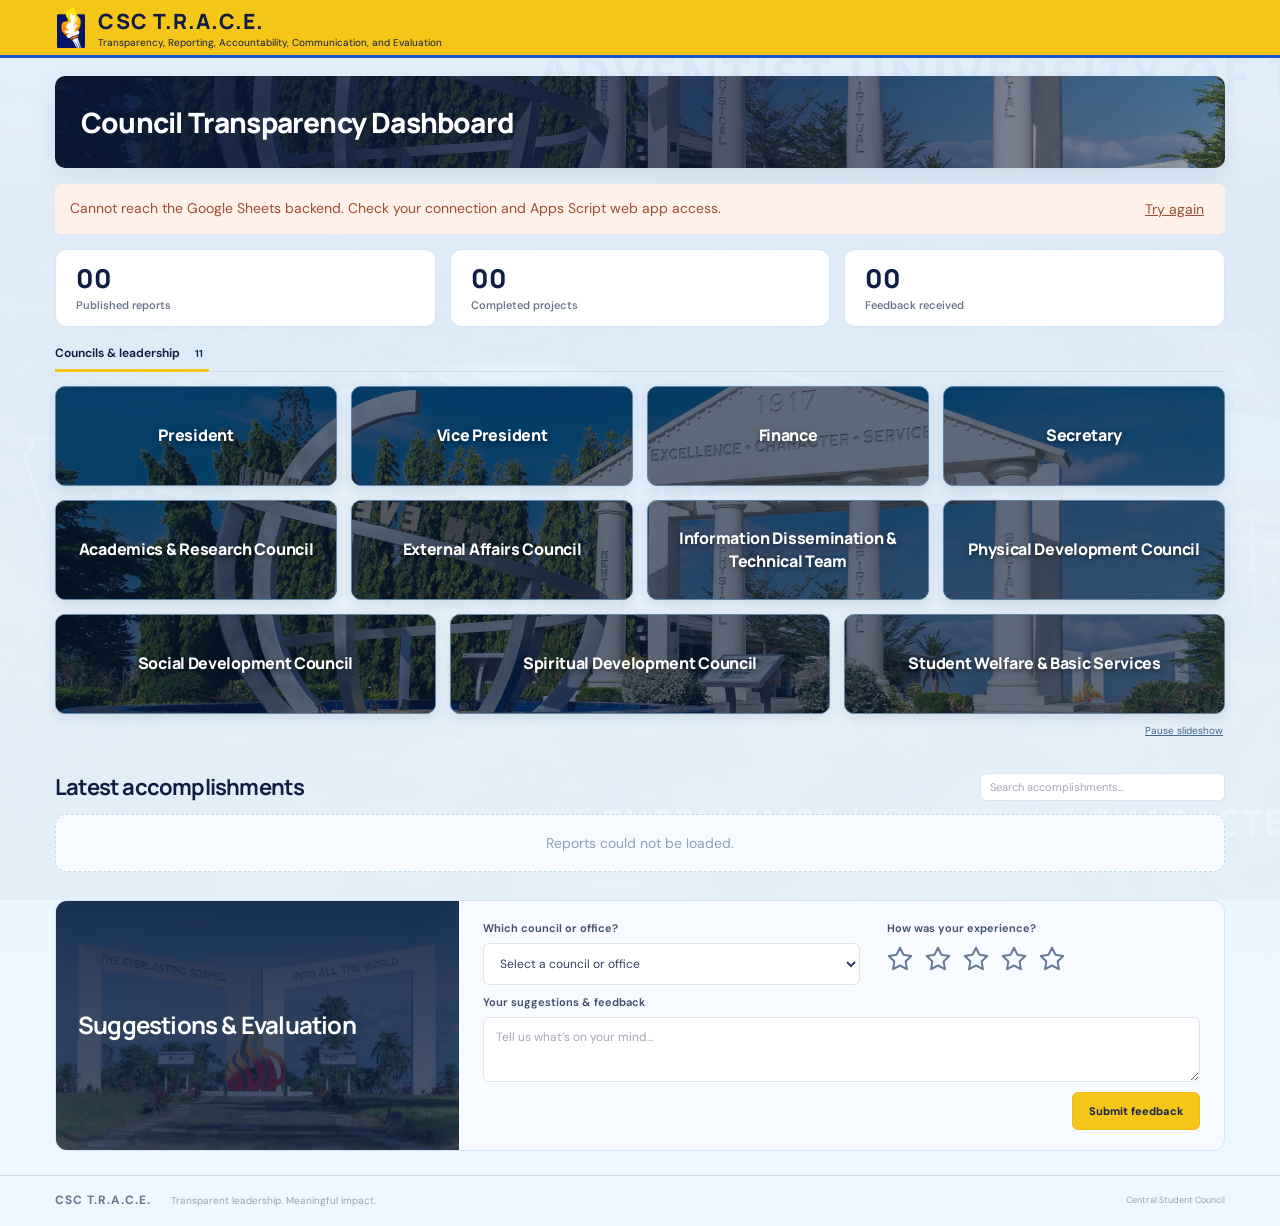
==== index.html @ 97b7cc5c "Upload standalone CSC TRACE dashboard and shared assets" ====
<!doctype html>
<html lang="en"><head><meta charset="utf-8"><meta name="viewport" content="width=device-width, initial-scale=1"><title>CSC T.R.A.C.E. | Student Dashboard</title><link rel="icon" type="image/png" href="assets/csc-logo.png"><link rel="stylesheet" href="styles.css"><script defer src="backend.js"></script><script defer src="app.js"></script></head><body data-view="student"><div id="app"></div><noscript>Please enable JavaScript to use the council dashboard.</noscript></body></html>
---- styles.css ----
@import url('https://fonts.googleapis.com/css2?family=DM+Sans:wght@400;450;500;550;600;650;700&family=Manrope:wght@400;500;600;650;700;750;800&display=swap');
:root{--navy:#101e46;--yellow:#f5c518;--muted:#798094;--line:#e5e8ef;--bg:#f6f7fb}*{box-sizing:border-box}body{margin:0;color:var(--navy);background:var(--bg);font-family:'DM Sans',Arial,sans-serif;font-size:14px}button,input,textarea,select{font:inherit}button,a,input,textarea,select{-webkit-tap-highlight-color:transparent}button,a{transition:background .18s,transform .18s}button{cursor:pointer;color:inherit}button:disabled{opacity:.6;cursor:wait}a{color:inherit;text-decoration:none}button{background:none;border:none}button:focus-visible,a:focus-visible{outline:3px solid #2668e4;outline-offset:4px}input:focus,select:focus,textarea:focus{outline:2px solid #597acb;outline-offset:1px}header{height:107px;padding:0 4.3%;display:flex;align-items:center;justify-content:space-between;background:var(--yellow);border-bottom:4px solid var(--navy)}.brand{display:flex;align-items:center;gap:18px}.menu-button{border-radius:50%;background:#fff8d9;width:38px;height:38px;display:grid;place-items:center}.seal{width:57px;height:65px;background:white;border-radius:50%;display:flex;align-items:center;justify-content:center;flex-direction:column;box-shadow:0 3px 9px #b68e1b2a;color:#d29d00}.seal span{font-size:9px;letter-spacing:2px;font-weight:800;color:var(--navy)}.wordmark strong{font-family:'Manrope',sans-serif;letter-spacing:1px;font-size:27px;font-weight:800;display:block}.brand-dot{font-size:10px;vertical-align:top;margin-left:4px}.wordmark small{font-size:11px;display:block;margin-top:4px}nav{display:flex;align-items:center;gap:8px;font-size:12px;font-weight:650}nav a{padding:11px 15px;display:flex;gap:7px;align-items:center;border-radius:6px}.nav-active{background:#11204a;color:white}main{max-width:1450px;padding:37px 4.3% 45px;margin:auto}.page-top{display:flex;justify-content:space-between;align-items:center}.eyebrow{font-size:10px;letter-spacing:1.6px;font-weight:750;display:flex;align-items:center;gap:7px}.tiny-dot{height:6px;width:6px;background:#d5a900;border-radius:50%}.view-pill{display:flex;align-items:center;gap:7px;border:1px solid #dce1ed;padding:7px 10px;border-radius:20px;font-size:10px;color:#606b84;background:#fff}.intro{display:flex;align-items:center;justify-content:space-between;margin:22px 0 27px;gap:20px}h1,h2,h3{font-family:'Manrope',Arial,sans-serif;margin:0;letter-spacing:-.8px}h1{font-size:32px;line-height:1.25;font-weight:800}.intro p{margin:10px 0 0;font-size:13px;color:#748098}.academic{text-align:right;font-size:11px;line-height:1.8;color:#7b8398}.academic strong{color:#263650;font-weight:550}.stats{display:grid;grid-template-columns:repeat(3,1fr);gap:18px;margin-bottom:31px}.stat{position:relative;background:white;border:1px solid var(--line);border-radius:11px;padding:20px 22px;display:flex;align-items:center;gap:15px;flex-wrap:wrap;box-shadow:0 3px 5px #1b294403}.stat-icon{width:44px;height:44px;display:grid;place-items:center;border-radius:12px}.blue{background:#edf1fc;color:#4264b0}.green{background:#edf6ef;color:#448362}.gold{background:#fdf6de;color:#b38a09}.stat strong{font-size:28px;line-height:1.1;font-family:Manrope;font-weight:800;display:inline-block;margin-right:10px}.stat div span{font-size:11px;font-weight:550;color:#66718a;display:block;margin-top:4px}.stat small{border-top:1px solid #eff0f5;width:100%;padding-top:12px;display:flex;align-items:center;justify-content:space-between;font-size:10px;color:#969cad}.section-bar{border-bottom:1px solid #dfe4ee;display:flex;justify-content:space-between;align-items:center;margin-bottom:23px}.tabs{display:flex;gap:18px}.tabs button{font-weight:650;font-size:12px;padding:0 0 15px;position:relative;color:#7b8498}.tabs .current{color:var(--navy)}.current:after{content:'';position:absolute;height:3px;background:var(--yellow);bottom:-1px;left:0;right:0}.tabs span{background:#e9ecf4;padding:3px 6px;margin-left:6px;border-radius:4px;font-size:10px}.section-hint{font-size:10px;color:#9a9fb0;margin-bottom:14px}.council-grid{display:grid;grid-template-columns:repeat(12,1fr);gap:16px}.council-card{grid-column:span 3;min-height:203px;padding:21px 23px 0;background:white;text-align:left;border:1px solid #e3e7ee;border-radius:11px;box-shadow:0 3px 7px #0b1e4204;display:flex;flex-direction:column;position:relative;overflow:hidden}.council-card:hover{transform:translateY(-4px);border-color:#c8af51;box-shadow:0 9px 22px #16274d0d}.card-top{display:flex;align-items:center;justify-content:space-between;margin-bottom:18px}.council-icon{color:#566a91;background:#f1f4f9;display:grid;place-items:center;width:43px;height:43px;border-radius:11px}.card-number{font-size:11px;letter-spacing:1px;color:#bbc1cf}.council-card h2{font-size:15px;font-weight:800;letter-spacing:-.3px;max-width:220px;line-height:1.5}.council-card p{font-size:10px;color:#9299ab;margin:6px 0 19px}.card-bottom{border-top:1px solid #eff1f6;padding:12px 0;margin-top:auto;display:flex;align-items:center;justify-content:space-between;font-size:10px;font-weight:550;color:#748099}.card-bottom svg{color:#16264b}.council-4,.council-5,.council-6{grid-column:span 4}.council-7,.council-8{grid-column:span 6;min-height:156px;background:#101f46;color:white;padding:21px 24px 0}.council-7 .card-top,.council-8 .card-top{position:absolute;right:24px;top:24px}.council-7 .card-number,.council-8 .card-number{display:none}.council-7 .council-icon,.council-8 .council-icon{background:#ffffff0f;color:var(--yellow)}.council-7 h2,.council-8 h2{font-size:19px;padding-top:5px}.council-7 p,.council-8 p{color:#b8c1d7;margin-bottom:15px}.council-7 .card-bottom,.council-8 .card-bottom{border-color:#ffffff16;color:#ccd2e1}.council-7 .card-bottom svg,.council-8 .card-bottom svg{color:var(--yellow)}.council-8{background:#172850}.feed{margin-top:35px}.feed-heading{display:flex;justify-content:space-between;align-items:center;gap:20px;margin-bottom:20px}.feed-heading h2{font-size:23px;margin-top:8px}.feed-heading .eyebrow{font-size:9px;color:#929bad}.search{display:flex;align-items:center;gap:9px;background:white;border:1px solid var(--line);border-radius:7px;padding:10px 12px;color:#939bad;width:245px}.search input{border:0;background:none;outline:none;width:100%;font-size:11px;color:var(--navy)}.empty{background:white;border:1px dashed #dce1eb;border-radius:11px;padding:35px 20px;text-align:center;color:#91a0ba}.empty>svg{color:#96a3ba;margin-bottom:12px}.empty h3{font-size:15px;color:#566580;letter-spacing:-.2px}.empty p{font-size:12px;color:#97a0b1;line-height:1.6}.text-button{display:inline-flex;gap:7px;align-items:center;font-weight:650;font-size:11px;color:#203866;padding:5px 0}.empty .text-button{margin-top:10px}.feedback-panel{margin-top:34px;display:grid;grid-template-columns:1fr 1.9fr;border:1px solid #e4e7ec;border-radius:12px;overflow:hidden;background:white}.feedback-copy{padding:30px;background:#f6edce}.feedback-copy .eyebrow{font-size:8px;letter-spacing:1.1px;color:#9c7f2c}.feedback-copy h2{font-size:29px;line-height:1.2;margin-top:14px}.feedback-copy p{font-size:12px;line-height:1.8;color:#857a59;max-width:240px;margin:13px 0 20px}.feedback-copy>svg{color:#9c8238}.feedback-panel form{padding:27px 30px}.feedback-form-top{display:grid;grid-template-columns:1.2fr 1fr;gap:25px;margin-bottom:15px}label{font-size:11px;font-weight:650;display:block;color:#43516e}label input,label select,label textarea{display:block;width:100%;border:1px solid #dfe3ec;border-radius:6px;padding:11px 12px;margin-top:8px;background:#fff;color:#344260;font-size:12px;font-weight:400}textarea{resize:vertical;min-height:90px}textarea::placeholder,input::placeholder{color:#a2a8b6}fieldset{border:0;margin:0;padding:0}legend{font-size:11px;font-weight:650;color:#43516e}.stars{display:flex;gap:8px;margin-top:11px;color:#c4a54b}.stars button{padding:0}.feedback-form-bottom{display:flex;align-items:center;justify-content:space-between;gap:12px;margin-top:16px}.feedback-form-bottom small{font-size:9px;color:#9b9faf}.primary{background:var(--yellow);border:1px solid #edbd15;border-radius:6px;padding:11px 16px;display:inline-flex;align-items:center;justify-content:center;gap:13px;color:#172547;font-size:11px;font-weight:750}.primary:hover{background:#e8b70c}.full{width:100%}footer{max-width:1450px;margin:auto;padding:24px 4.3% 30px;border-top:1px solid #e4e7ef;display:flex;gap:20px;align-items:center;color:#9aa2b2;font-size:10px}footer strong{color:#6a7691;font-size:12px;letter-spacing:1px}footer small{margin-left:auto;font-size:9px}.report-grid{display:grid;grid-template-columns:repeat(3,1fr);gap:18px;margin-top:18px}.report,.feedback-item{background:white;border:1px solid var(--line);border-radius:10px;padding:22px}.report-meta{display:flex;gap:6px;justify-content:space-between;align-items:flex-start;margin-bottom:17px}.tag{font-size:9px;color:#536b9d;background:#eef2f9;padding:5px 7px;border-radius:4px}.status{font-size:9px;white-space:nowrap;color:#668574}.report small{color:#9aa2b4;font-size:10px}.report h3{font-size:17px;margin-top:10px;letter-spacing:-.4px}.report>p{font-size:12px;color:#8690a4;line-height:1.7;display:-webkit-box;-webkit-line-clamp:3;-webkit-box-orient:vertical;overflow:hidden}.report-actions{display:flex;align-items:center;gap:15px;margin-top:15px}.report-actions>button{font-size:10px}.report-actions .text-button{margin-right:auto}.feedback-item{margin-bottom:12px}.feedback-item p{white-space:pre-wrap;line-height:1.7}.feedback-item small{color:#929aac;font-size:10px}.stars-text{float:right;color:#c19a00}.back-link{display:flex;align-items:center;gap:7px;font-size:11px;color:#8793ac;padding:0;margin-bottom:20px}.admin-actions{display:flex;gap:12px;align-items:center}.icon-button{border:1px solid var(--line);padding:10px;border-radius:6px;display:flex;background:white}.login-wrap{min-height:72vh;display:grid;grid-template-columns:1.1fr 1fr;max-width:1100px;gap:70px;align-items:center;padding-top:65px;padding-bottom:65px}.login-story h1{font-size:48px;line-height:1.15;margin-top:20px}.login-story p{line-height:1.9;color:#8590a7;margin:20px 0}.login-story>span:last-child{font-size:9px;letter-spacing:1.8px;color:#949db0}.large-flame{color:#eabb20;margin:25px 0}.login-card{padding:38px;background:white;border:1px solid var(--line);border-radius:16px;box-shadow:0 12px 50px #1a285008}.login-icon{background:#fcf5d9;width:55px;height:55px;display:grid;place-items:center;border-radius:14px;margin-bottom:25px}.login-card h2{font-size:29px;margin:12px 0}.login-card p{color:#8b95a8;line-height:1.9;font-size:12px}.login-info{display:flex;gap:12px;background:#f7f8fb;padding:16px;margin:25px 0;font-size:12px;line-height:1.6}.login-info small{font-size:10px;color:#929aac}.login-card .back-link{justify-content:center;margin:22px 0 0}.toast{position:fixed;bottom:24px;left:50%;transform:translateX(-50%);background:#13244b;color:white;padding:15px 20px;border-radius:8px;box-shadow:0 5px 24px #101e4630;max-width:90vw;z-index:70;display:flex;align-items:center;gap:22px;font-size:12px}.toast button{color:white;padding:0;display:flex}.error{background:#fff1e9;color:#9c4e32;padding:15px;border-radius:6px;margin:15px 0;display:flex;justify-content:space-between}.error button{text-decoration:underline}.loading{color:#8c99b1;padding:30px}aside{position:fixed;left:0;top:107px;bottom:0;width:320px;background:white;box-shadow:8px 0 40px #10224918;z-index:40;padding:23px;overflow-y:auto}.aside-heading{font-size:10px;letter-spacing:1.2px;display:flex;justify-content:space-between;margin-bottom:15px;align-items:center}aside>button{display:flex;width:100%;text-align:left;align-items:center;justify-content:space-between;padding:15px 0;border-bottom:1px solid var(--line);font-size:12px}.modal-backdrop{position:fixed;inset:0;background:#0c183a99;z-index:50;display:flex;align-items:center;justify-content:center;padding:25px;backdrop-filter:blur(4px)}.modal{background:white;border-radius:15px;width:630px;max-width:100%;max-height:92vh;overflow:auto;padding:35px;position:relative}.modal h2{font-size:25px;margin:12px 25px 10px 0}.modal>p{font-size:12px;line-height:1.8;color:#8e99ad}.close{position:absolute;top:20px;right:20px}.modal form>label,.modal .form-row{margin-top:17px}.form-row{display:grid;grid-template-columns:1fr 1fr;gap:18px}.modal form>.primary{margin-top:24px}.checkbox{display:flex;gap:8px;align-items:center;font-size:11px}.checkbox input{width:auto;margin:0}.report-body{white-space:pre-wrap;line-height:1.9;font-size:14px;margin:25px 0;overflow-wrap:anywhere}.small-modal{width:410px}.small-modal .admin-actions{justify-content:flex-end;margin-top:25px}
@media(min-width:1500px){main{padding-left:30px;padding-right:30px}.council-card{min-height:220px}.wordmark small{font-size:12px}}@media(max-width:1000px){header{padding:0 25px}.wordmark small{max-width:300px;line-height:1.5}.wordmark strong{font-size:23px}.brand{gap:12px}.seal{width:49px;height:57px}nav a{padding:10px;font-size:10px}main{padding:30px 25px}h1{font-size:27px}.stat{padding:17px;gap:12px}.stat strong{font-size:25px}.council-card{padding:17px 17px 0}.council-card h2{font-size:13px}.council-card p{font-size:9px}.card-bottom{font-size:9px}.academic{display:none}.section-hint{display:none}.feedback-panel{grid-template-columns:1fr 1.8fr}.feedback-panel form{padding:25px 20px}.feedback-copy{padding:27px 22px}.feedback-form-top{gap:15px}.feedback-form-bottom small{max-width:150px;line-height:1.5}.report-grid{grid-template-columns:repeat(2,1fr)}.login-wrap{gap:35px}.login-story h1{font-size:38px}}@media(max-width:700px){header{height:91px;padding:0 18px}.brand{gap:10px}.menu-button{width:30px;height:30px}.seal{display:none}.wordmark strong{font-size:21px}.wordmark small{font-size:8px;max-width:225px}nav{gap:0}nav a{font-size:9px;padding:8px}nav a svg{display:none}main{padding:25px 18px}.view-pill{font-size:8px;padding:6px}.page-top>.eyebrow{font-size:8px;letter-spacing:.7px}.intro{margin:20px 0}.intro h1{font-size:27px;line-height:1.3}.intro p{font-size:12px;line-height:1.7}.stats{gap:8px;margin-bottom:25px}.stat{padding:12px 10px;gap:9px;border-radius:8px}.stat-icon{width:30px;height:30px;border-radius:8px}.stat-icon svg{width:17px}.stat strong{font-size:24px}.stat div span{font-size:9px;line-height:1.4}.stat small{display:none}.council-grid{gap:10px}.council-card{grid-column:span 6;min-height:200px;padding:17px 15px 0}.council-6{grid-column:span 12;min-height:170px}.council-7,.council-8{min-height:165px}.council-7 .card-top,.council-8 .card-top{top:15px;right:13px}.council-7 .council-icon,.council-8 .council-icon{width:28px;height:28px}.council-7 .council-icon svg,.council-8 .council-icon svg{width:17px}.council-7 h2,.council-8 h2{font-size:16px;max-width:110px;min-height:50px;padding-top:0}.council-card p{line-height:1.6}.card-top{margin-bottom:14px}.card-bottom{font-size:9px}.feedback-panel{grid-template-columns:1fr}.feedback-copy{padding:24px}.feedback-copy h2{font-size:27px}.feedback-copy h2 br{display:none}.feedback-copy p{max-width:none;margin-bottom:0}.feedback-copy>svg{display:none}.feedback-panel form{padding:23px}.feedback-form-top{grid-template-columns:1fr}.feedback-form-bottom{align-items:flex-start}.feed-heading{align-items:flex-start;flex-direction:column;gap:15px}.feed-heading h2{font-size:22px}.search{width:100%}.report-grid{grid-template-columns:1fr}.feedback-form-bottom small{font-size:9px}.feedback-form-bottom .primary{white-space:nowrap;font-size:10px}footer{padding:24px 18px;flex-wrap:wrap;gap:8px 18px}footer small{width:100%;margin-left:0}.admin-actions .primary{font-size:10px;padding:10px;gap:5px}.intro:has(.admin-actions){align-items:flex-start;flex-direction:column}.login-wrap{display:block;min-height:75vh;padding-top:35px}.login-story{display:none}.login-card{max-width:430px;margin:10px auto;padding:30px}.modal{padding:27px 23px}.modal h2{font-size:22px}.modal-backdrop{padding:12px}.form-row{gap:10px}aside{top:91px}.tabs button{font-size:11px}.report-meta{gap:10px}.stars{gap:12px}}
@media(max-width:700px){.stat{flex-direction:column;align-items:flex-start;gap:10px}.stat>div:not(.stat-icon){width:100%}.stat strong{display:block}.stat div span{min-height:25px}}

/* User-supplied council identity and campus backgrounds. */
body {
  background: linear-gradient(rgba(246,247,251,.94), rgba(246,247,251,.97)),
    url('assets/campus-aerial.jpg') center top / cover fixed;
}
.seal {
  width: 58px;
  height: 76px;
  flex: 0 0 58px;
  border-radius: 0;
  background: transparent;
  box-shadow: none;
}
.seal img { display: block; width: 44px; height: 66px; object-fit: contain; }
.intro {
  min-height: 208px;
  padding: 34px;
  border-radius: 14px;
  background: linear-gradient(90deg, rgba(10,25,57,.91), rgba(10,25,57,.70) 60%, rgba(10,25,57,.40)),
    url('assets/campus-monument.jpg') center 58% / cover;
  color: white;
  box-shadow: 0 8px 24px #101e4614;
}
.intro h1 { max-width: 700px; text-wrap: balance; }
.intro p { color: #e1e7f4; max-width: 670px; line-height: 1.7; }
.intro .academic { color: #e1e7f4; min-width: 160px; }
.intro .academic strong { color: #ffe08b; }
.intro .icon-button { color: var(--navy); }
.feedback-copy {
  background: linear-gradient(rgba(12,30,62,.87), rgba(12,30,62,.72)),
    url('assets/campus-gateway.jpg') center / cover;
  color: white;
}
.feedback-copy .eyebrow { color: #ffe08b; line-height: 1.7; }
.feedback-copy p { color: #e1e7f4; }
.login-wrap {
  max-width: 1220px;
  min-height: 620px;
  margin: 36px auto;
  padding: 48px;
  gap: 55px;
  border-radius: 18px;
  background: linear-gradient(90deg, rgba(8,24,51,.84), rgba(8,24,51,.59)),
    url('assets/campus-flags.jpg') center / cover;
}
.login-story { color: white; }
.login-story p { color: #e1e7f4; }
.login-story > span:last-child { color: #ffe08b; }
.large-flame { margin: 25px 0; }
.large-flame img { display: block; width: 100px; height: 150px; object-fit: contain; }
.login-icon { width: 57px; height: 65px; background: #f5f6fa; }
.login-icon img { object-fit: contain; }
@media(max-width:1000px) {
  .intro { padding: 27px; }
  .login-wrap { margin: 25px; padding: 35px; gap: 30px; }
}
@media(max-width:700px) {
  header { padding: 0 12px; }
  .brand { gap: 7px; }
  .seal { display: flex; width: 32px; height: 54px; flex-basis: 32px; }
  .seal img { width: 30px; height: 45px; }
  .wordmark strong { font-size: 18px; }
  .wordmark small { max-width: 175px; font-size: 7px; }
  nav a { padding: 7px 6px; }
  .intro { min-height: 210px; padding: 25px 22px; background-position: center, 62% center; }
  .intro h1 { font-size: 26px; }
  .intro p { font-size: 12px; }
  .login-wrap { margin: 18px 12px; padding: 32px 16px; min-height: 72vh; border-radius: 12px; }
  .login-card { margin: 0 auto; padding: 27px 24px; }
}
@media(max-width:380px) {
  .wordmark strong { font-size: 15px; }
  .wordmark small { max-width: 140px; }
  nav a { font-size: 8px; padding: 7px 5px; }
}

/* Compact header with the CSC blue divider. */
header {
  height: 76px;
  border-bottom: 3px solid #1554d1;
  justify-content: flex-start;
}
.seal { height: 62px; width: 44px; flex-basis: 44px; }
.seal img { width: 34px; height: 51px; }
.wordmark strong { font-size: 24px; }
.wordmark small { margin-top: 2px; }
aside { top: 76px; }
@media(max-width:700px) {
  header { height: 66px; padding: 0 16px; }
  .brand { gap: 10px; }
  .seal { height: 49px; width: 29px; flex-basis: 29px; }
  .seal img { width: 27px; height: 41px; }
  .wordmark strong { font-size: 19px; }
  .wordmark small { max-width: 260px; font-size: 8px; line-height: 1.4; }
  aside { top: 66px; }
}
@media(max-width:380px) {
  header { padding: 0 12px; }
  .brand { gap: 8px; }
  .wordmark strong { font-size: 17px; }
  .wordmark small { max-width: 215px; font-size: 7px; }
}

/* Light blue background palette across the student and admin pages. */
:root { --bg: #e8f3ff; --line: #d4e5f5; }
body {
  background-color: #e8f3ff;
  background-image: linear-gradient(rgba(224,240,255,.95), rgba(239,248,255,.97)),
    url('assets/campus-aerial.jpg');
}
header { background: var(--yellow); }
.menu-button { background: #fff8d9; }
.view-pill { background: #f3faff; border-color: #c8dff3; color: #42678d; }
.section-bar { border-color: #c9ddf0; }
.tabs span { background: #d9ebfb; }
.council-icon { background: #edf6ff; color: #4c78a5; }
.empty { background: #f7fbff; border-color: #bfd9f0; }
.login-icon, .login-info { background: #edf7ff; }
.feedback-panel { background: #f7fbff; border-color: #d4e5f5; }
footer { border-color: #c9ddf0; }


/* Compact dashboard: keep content readable while reducing vertical travel. */
main { padding-top: 18px; padding-bottom: 24px; }
.intro { min-height: 130px; margin: 0 0 16px; padding: 22px 28px; }
.intro h1 { font-size: 28px; }
.intro p { margin-top: 7px; }
.stats { margin-bottom: 18px; gap: 12px; }
.stat { padding: 13px 18px; gap: 10px; }
.stat-icon { width: 36px; height: 36px; border-radius: 9px; }
.stat strong { font-size: 25px; }
.stat small { padding-top: 8px; }
.section-bar { margin-bottom: 14px; }
.tabs button { padding-bottom: 10px; }
.section-hint { margin-bottom: 10px; }
.council-grid { gap: 11px; }
.council-card { min-height: 155px; padding: 14px 18px 0; }
.card-top { margin-bottom: 8px; }
.council-icon { width: 32px; height: 32px; border-radius: 8px; }
.council-card h2 { font-size: 14px; line-height: 1.35; }
.council-card p { margin: 4px 0 10px; }
.card-bottom { padding: 8px 0; }
.council-7, .council-8 { min-height: 110px; padding: 15px 20px 0; }
.council-7 .card-top, .council-8 .card-top { top: 15px; right: 20px; }
.council-7 h2, .council-8 h2 { font-size: 17px; padding-top: 0; }
.council-7 p, .council-8 p { margin-bottom: 10px; }
.feed { margin-top: 20px; }
.feed-heading { margin-bottom: 12px; }
.feed-heading h2 { font-size: 21px; margin-top: 5px; }
.empty { padding: 19px 16px; }
.empty > span { display: none; }
.empty p { margin-bottom: 0; }
.feedback-panel { margin-top: 20px; }
.feedback-copy { padding: 22px; }
.feedback-copy h2 { font-size: 25px; margin-top: 10px; }
.feedback-copy p { margin: 10px 0 0; line-height: 1.6; }
.feedback-panel form { padding: 20px 24px; }
.feedback-form-top { margin-bottom: 10px; }
.feedback-panel textarea { min-height: 65px; }
.feedback-form-bottom { margin-top: 10px; }
footer { padding-top: 16px; padding-bottom: 18px; }
@media(min-width:1100px) {
  .council-grid { grid-template-columns: repeat(5, minmax(0, 1fr)); }
  .council-card { grid-column: auto; }
  .council-7, .council-8 { min-height: 155px; }
  .council-7 .card-top, .council-8 .card-top { position: static; }
  .council-7 h2, .council-8 h2 { font-size: 16px; }
  .council-7 .council-icon, .council-8 .council-icon { width: 32px; height: 32px; }
}
@media(max-width:700px) {
  main { padding: 16px 14px 22px; }
  .intro { min-height: 140px; padding: 20px; margin-bottom: 13px; }
  .intro h1 { font-size: 24px; }
  .intro p { font-size: 11px; }
  .stats { gap: 8px; margin-bottom: 16px; }
  .stat { padding: 10px; gap: 7px; }
  .stat-icon { width: 27px; height: 27px; }
  .stat strong { font-size: 22px; }
  .council-grid { gap: 9px; }
  .council-card { min-height: 150px; padding: 13px 13px 0; }
  .council-card h2 { font-size: 12px; }
  .council-card p { font-size: 9px; }
  .council-6 { min-height: 125px; }
  .council-7, .council-8 { min-height: 133px; }
  .council-7 h2, .council-8 h2 { min-height: 38px; max-width: 105px; font-size: 15px; }
  .council-7 .card-top, .council-8 .card-top { top: 13px; right: 12px; }
  .feed-heading { gap: 10px; }
  .feed-heading h2 { font-size: 20px; }
  .feedback-copy { padding: 20px; }
  .feedback-panel form { padding: 18px 20px; }
  .feedback-form-top { gap: 12px; }
}

/* Direct titles, with council leadership first. */
.council-card, .council-7, .council-8 {
  min-height: 92px;
  padding: 18px;
  align-items: center;
  justify-content: center;
  text-align: center;
}
.council-card h2, .council-7 h2, .council-8 h2 {
  font-size: 14px;
  line-height: 1.45;
  max-width: 100%;
  min-height: 0;
  padding: 0;
}
.stat { padding: 14px 20px; }
.stat div span { margin-top: 5px; }
.intro { min-height: 100px; }
.feedback-copy { display: flex; align-items: center; }
.feedback-copy h2 { margin: 0; font-size: 24px; }
@media(min-width:1100px) {
  .council-card, .council-7, .council-8 { min-height: 92px; }
}
@media(max-width:700px) {
  .council-card, .council-7, .council-8 { min-height: 85px; padding: 14px 12px; }
  .council-card h2, .council-7 h2, .council-8 h2 { font-size: 12px; max-width: 100%; min-height: 0; }
  .office-card:last-child { grid-column: span 12; }
  .intro { min-height: 110px; }
  .feedback-copy h2 { font-size: 21px; }
}

/* Slim header. */
header { height: 58px; }
.brand { gap: 12px; }
.menu-button { width: 30px; height: 30px; font-size: 16px; }
.seal { width: 31px; height: 48px; flex-basis: 31px; }
.seal img { width: 28px; height: 42px; }
.wordmark strong { font-size: 21px; }
.wordmark small { margin-top: 1px; font-size: 10px; line-height: 1.3; }
aside { top: 58px; }
@media(max-width:700px) {
  header { height: 52px; }
  .brand { gap: 8px; }
  .menu-button { width: 27px; height: 27px; }
  .seal { width: 25px; height: 41px; flex-basis: 25px; }
  .seal img { width: 23px; height: 35px; }
  .wordmark strong { font-size: 17px; }
  .wordmark small { font-size: 7px; max-width: 250px; }
  aside { top: 52px; }
}
@media(max-width:380px) {
  .wordmark strong { font-size: 16px; }
  .wordmark small { max-width: 210px; }
}

/* Blue gradient for every council and leadership card. */
.council-card, .council-7, .council-8 {
  background: linear-gradient(135deg, #173c88 0%, #2361b4 55%, #287ca8 100%);
  color: #ffffff;
  border: 1px solid #3378bc;
  box-shadow: 0 4px 12px rgba(25, 70, 130, .12);
}
.council-card h2 { color: #ffffff; }
.council-card:hover {
  background: linear-gradient(135deg, #143575 0%, #1d55a1 55%, #246e98 100%);
  border-color: #81b9ed;
  box-shadow: 0 7px 18px rgba(25, 70, 130, .20);
}

/* Keep the council directory in the opening desktop viewport. */
main { padding-top: 12px; }
.intro { min-height: 72px; padding: 16px 22px; margin-bottom: 12px; border-radius: 10px; }
.intro h1 { font-size: 25px; }
.stats { gap: 10px; margin-bottom: 12px; }
.stat { padding: 10px 16px; }
.stat > div:not(.stat-icon) { display: flex; align-items: center; gap: 12px; width: 100%; }
.stat strong { font-size: 24px; margin: 0; }
.stat div span { margin: 0; font-size: 11px; min-height: 0; }
.section-bar { margin-bottom: 10px; }
.tabs button { padding-bottom: 8px; }
.council-grid { gap: 10px; }
.council-card, .council-7, .council-8 { min-height: 76px; padding: 12px; border-radius: 10px; }
.council-card h2, .council-7 h2, .council-8 h2 { font-size: 13px; line-height: 1.4; }
@media(min-width:1100px) {
  .council-grid { grid-template-columns: repeat(12, minmax(0, 1fr)); }
  .council-card, .council-7, .council-8 { grid-column: span 2; min-height: 76px; }
  .council-card:nth-child(n+7) { grid-column: auto / span 2; }
  .council-card:nth-child(7) { grid-column: 2 / span 2; }
}
@media(min-width:701px) and (max-width:1099px) {
  .council-grid { grid-template-columns: repeat(4, minmax(0, 1fr)); }
  .council-card, .council-7, .council-8 { grid-column: auto; min-height: 76px; }
}
@media(max-width:700px) {
  main { padding-top: 10px; }
  .intro { min-height: 72px; padding: 15px 18px; }
  .intro h1 { font-size: 21px; }
  .stats { gap: 7px; margin-bottom: 12px; }
  .stat { padding: 9px; }
  .stat > div:not(.stat-icon) { flex-direction: column; align-items: flex-start; gap: 3px; }
  .stat strong { font-size: 21px; }
  .stat div span { font-size: 9px; line-height: 1.35; }
  .council-card, .council-7, .council-8 { min-height: 68px; padding: 10px; }
  .council-card h2, .council-7 h2, .council-8 h2 { font-size: 11px; }
}

/* Comfortable opening dashboard; reports and feedback continue below. */
main { padding-top: 18px; }
.intro { min-height: 92px; padding: 22px 26px; margin-bottom: 16px; }
.intro h1 { font-size: 28px; }
.stats { gap: 14px; margin-bottom: 18px; }
.stat { padding: 14px 20px; }
.stat > div:not(.stat-icon) { display: block; }
.stat strong { font-size: 26px; }
.stat div span { margin-top: 5px; font-size: 11px; }
.section-bar { margin-bottom: 14px; }
.tabs button { padding-bottom: 10px; }
.council-grid { gap: 14px; }
.council-card, .council-7, .council-8 { min-height: 100px; padding: 18px; }
.council-card h2, .council-7 h2, .council-8 h2 { font-size: 14px; line-height: 1.45; }
.feed { margin-top: 32px; }
.feedback-panel { margin-top: 28px; }
@media(min-width:1100px) {
  .council-grid { grid-template-columns: repeat(12, minmax(0, 1fr)); }
  .council-card,
  .council-card:nth-child(n+7),
  .council-card:nth-child(7) { grid-column: auto / span 3; min-height: 100px; }
  .council-card:nth-child(n+9) { grid-column: auto / span 4; }
}
@media(min-width:701px) and (max-width:1099px) {
  .council-card, .council-7, .council-8 { min-height: 100px; }
}
@media(max-width:700px) {
  main { padding-top: 14px; }
  .intro { min-height: 96px; padding: 20px; }
  .intro h1 { font-size: 23px; }
  .stats { gap: 8px; margin-bottom: 16px; }
  .stat { padding: 12px 10px; }
  .stat strong { font-size: 23px; }
  .stat div span { font-size: 9px; }
  .council-grid { gap: 10px; }
  .council-card, .council-7, .council-8 { min-height: 84px; padding: 14px; }
  .council-card h2, .council-7 h2, .council-8 h2 { font-size: 12px; }
  .feed { margin-top: 26px; }
}

/* Campus photography on council and leadership cards. */
.council-card, .council-7, .council-8 {
  --card-photo: url('assets/campus-monument.jpg');
  background-image: linear-gradient(135deg, rgba(8, 27, 59, .79), rgba(12, 48, 83, .65)), var(--card-photo);
  background-position: center;
  background-size: cover;
  border-color: #6587a5;
}
.council-card:nth-child(4n+1) { --card-photo: url('assets/campus-monument.jpg'); }
.council-card:nth-child(4n+2) { --card-photo: url('assets/campus-gateway.jpg'); }
.council-card:nth-child(4n+3) { --card-photo: url('assets/campus-aerial.jpg'); }
.council-card:nth-child(4n+4) { --card-photo: url('assets/campus-flags.jpg'); }
.council-card h2, .council-7 h2, .council-8 h2 {
  font-size: 16px;
  font-weight: 800;
  line-height: 1.4;
  color: #fff;
  text-shadow: 0 2px 5px rgba(0, 0, 0, .45);
}
.council-card:hover {
  background-image: linear-gradient(135deg, rgba(8, 27, 59, .68), rgba(12, 48, 83, .52)), var(--card-photo);
  background-position: center;
  background-size: cover;
  border-color: #9bc9f2;
}
@media(max-width:700px) {
  .council-card h2, .council-7 h2, .council-8 h2 { font-size: 13px; }
}

/* One shared photograph, seen through the individual council cards. */
.council-grid { position: relative; }
.council-card, .council-7, .council-8,
.council-card:hover {
  position: relative;
  isolation: isolate;
  overflow: hidden;
  background: #16385e;
  transform: none;
}
.council-card::before, .council-card::after {
  content: '';
  position: absolute;
  pointer-events: none;
  left: var(--tile-left, 0px);
  top: var(--tile-top, 0px);
  width: var(--panorama-width, 100%);
  height: var(--panorama-height, 100%);
  background-position: center;
  background-size: cover;
  background-repeat: no-repeat;
  z-index: -1;
}
.council-card::before {
  background-image: linear-gradient(rgba(7, 26, 54, .64), rgba(7, 26, 54, .64)), var(--panorama-current);
}
.council-card::after {
  background-image: linear-gradient(rgba(7, 26, 54, .64), rgba(7, 26, 54, .64)), var(--panorama-next);
  opacity: 0;
}
.panorama-fading .council-card::after { opacity: 1; transition: opacity 1s ease; }
.council-card h2 { position: relative; z-index: 1; }
.slideshow-controls { display: flex; justify-content: flex-end; margin-top: 6px; }
.slideshow-controls button { font-size: 10px; color: #42678d; padding: 4px 2px; text-decoration: underline; }
@media(prefers-reduced-motion:reduce) {
  .panorama-fading .council-card::after { transition: none; }
}


/* Accessible star-only ratings; native radios remain keyboard operable. */
.stars { align-items: center; gap: 8px; margin-top: 9px; }
.rating-option { position: relative; display: inline-flex; width: 30px; height: 30px; cursor: pointer; }
.rating-option input {
  position: absolute;
  width: 1px;
  height: 1px;
  padding: 0;
  margin: 0;
  overflow: hidden;
  clip-path: inset(50%);
  white-space: nowrap;
  opacity: 0;
}
.rating-option svg { display: block; width: 30px; height: 30px; fill: none; stroke: #677b99; stroke-width: 1.6; stroke-linejoin: round; }
.rating-option.is-selected svg { fill: #efb810; stroke: #ad7d00; }
.rating-option:hover svg { stroke: #ad7d00; }
.rating-option:has(input:focus-visible) { outline: 2px solid #2668e4; outline-offset: 3px; border-radius: 4px; }
.feedback-form-bottom { justify-content: flex-end; }

/* Clean report heading and compact search field. */
.feed-heading { align-items: center; gap: 16px; }
.feed-heading > div { min-width: 0; flex: 1; }
.feed-heading h2 { margin: 0; font-size: 22px; line-height: 1.35; text-wrap: balance; }
.search { height: 32px; min-height: 32px; width: 245px; flex-shrink: 0; padding: 0 11px; border-radius: 6px; }
.search input { width: 100%; height: 100%; min-height: 0; margin: 0; padding: 0; border: 0; border-radius: 0; background: transparent; font-size: 11px; line-height: normal; }
@media(max-width:700px) {
  .feed-heading { align-items: stretch; gap: 10px; }
  .feed-heading h2 { font-size: 20px; }
  .search { width: 100%; }
}

/* Tight council heading row, with a text-height search field. */
.section-bar:has(+ .office-feed) { margin-bottom: 6px; }
.feed.office-feed { margin-top: 6px; }
.office-feed .feed-heading { margin-bottom: 10px; align-items: center; }
.feed-heading .search {
  display: flex;
  align-items: center;
  box-sizing: border-box;
  height: 28px;
  min-height: 28px;
  max-height: 28px;
  padding: 0 9px;
  margin: 0;
}
.feed-heading .search input {
  display: block;
  box-sizing: border-box;
  height: 26px;
  min-height: 0;
  max-height: 26px;
  padding: 0;
  margin: 0;
  line-height: 26px;
}
@media(max-width:700px) {
  .office-feed .feed-heading { align-items: stretch; }
}

/* Compact accomplishment cards with larger, clearer text. */
.report { padding: 15px 18px; }
.report-meta { margin-bottom: 9px; gap: 10px; }
.report .tag { font-size: 11px; padding: 4px 7px; }
.report .status { font-size: 11px; }
.report > small { font-size: 12px; }
.report h3 { font-size: 21px; line-height: 1.3; margin-top: 7px; }
.report > p { font-size: 14px; line-height: 1.5; margin: 8px 0; }
.report-actions { margin-top: 8px; gap: 12px; }
.report-actions > button, .report-actions .text-button { font-size: 12px; }
@media(max-width:700px) {
  .report { padding: 14px 16px; }
  .report h3 { font-size: 20px; }
}

/* Admin publishing controls belong in the header. */
header { justify-content: space-between; gap: 16px; }
.header-actions { margin-left: auto; flex-shrink: 0; gap: 10px; }
.header-actions .primary { background: #14274f; color: white; border-color: #14274f; padding: 8px 13px; white-space: nowrap; }
.header-actions .primary:hover { background: #244378; }
.header-actions .icon-button { padding: 8px 12px; font-size: 11px; white-space: nowrap; }
@media(max-width:900px) {
  header:has(.header-actions) .wordmark small { display: none; }
}
@media(max-width:600px) {
  header:has(.header-actions) { height: auto; min-height: 52px; padding-top: 6px; padding-bottom: 6px; flex-wrap: wrap; gap: 5px 10px; }
  .header-actions { gap: 7px; }
  .header-actions .primary, .header-actions .icon-button { font-size: 10px; padding: 7px 9px; }
  header:has(.header-actions) .wordmark strong { font-size: 16px; }
}

/* Prominent report status badges. */
.report .status {
  display: inline-flex;
  align-items: center;
  justify-content: center;
  padding: 7px 12px;
  border: 1px solid;
  border-radius: 7px;
  font-size: 14px;
  font-weight: 800;
  line-height: 1.2;
  white-space: nowrap;
}
.report .status-completed { color: #14532d; background: #d2f4dc; border-color: #76c995; }
.report .status-progress { color: #854500; background: #fff0b5; border-color: #e5b849; }
.report .status-planned { color: #174a91; background: #dceaff; border-color: #8cb5ec; }
.report .status-draft { color: #514273; background: #ece4fa; border-color: #bcabd9; }
.report-meta { align-items: center; flex-wrap: wrap; }

/* Per-report evaluation links. */
.report-actions { flex-wrap: wrap; }
.evaluate-button {
  display: inline-flex;
  align-items: center;
  justify-content: center;
  padding: 6px 11px;
  border: 1px solid #9dbce8;
  border-radius: 6px;
  background: #e2eeff;
  color: #154a91;
  font-size: 12px;
  font-weight: 750;
  line-height: 1.3;
}
.evaluate-button:hover { background: #cbdfff; }
.modal > .evaluate-button { margin: 0 10px 10px 0; }
.field-help { display: block; margin-top: 6px; font-size: 10px; font-weight: 400; color: #73819b; line-height: 1.5; }
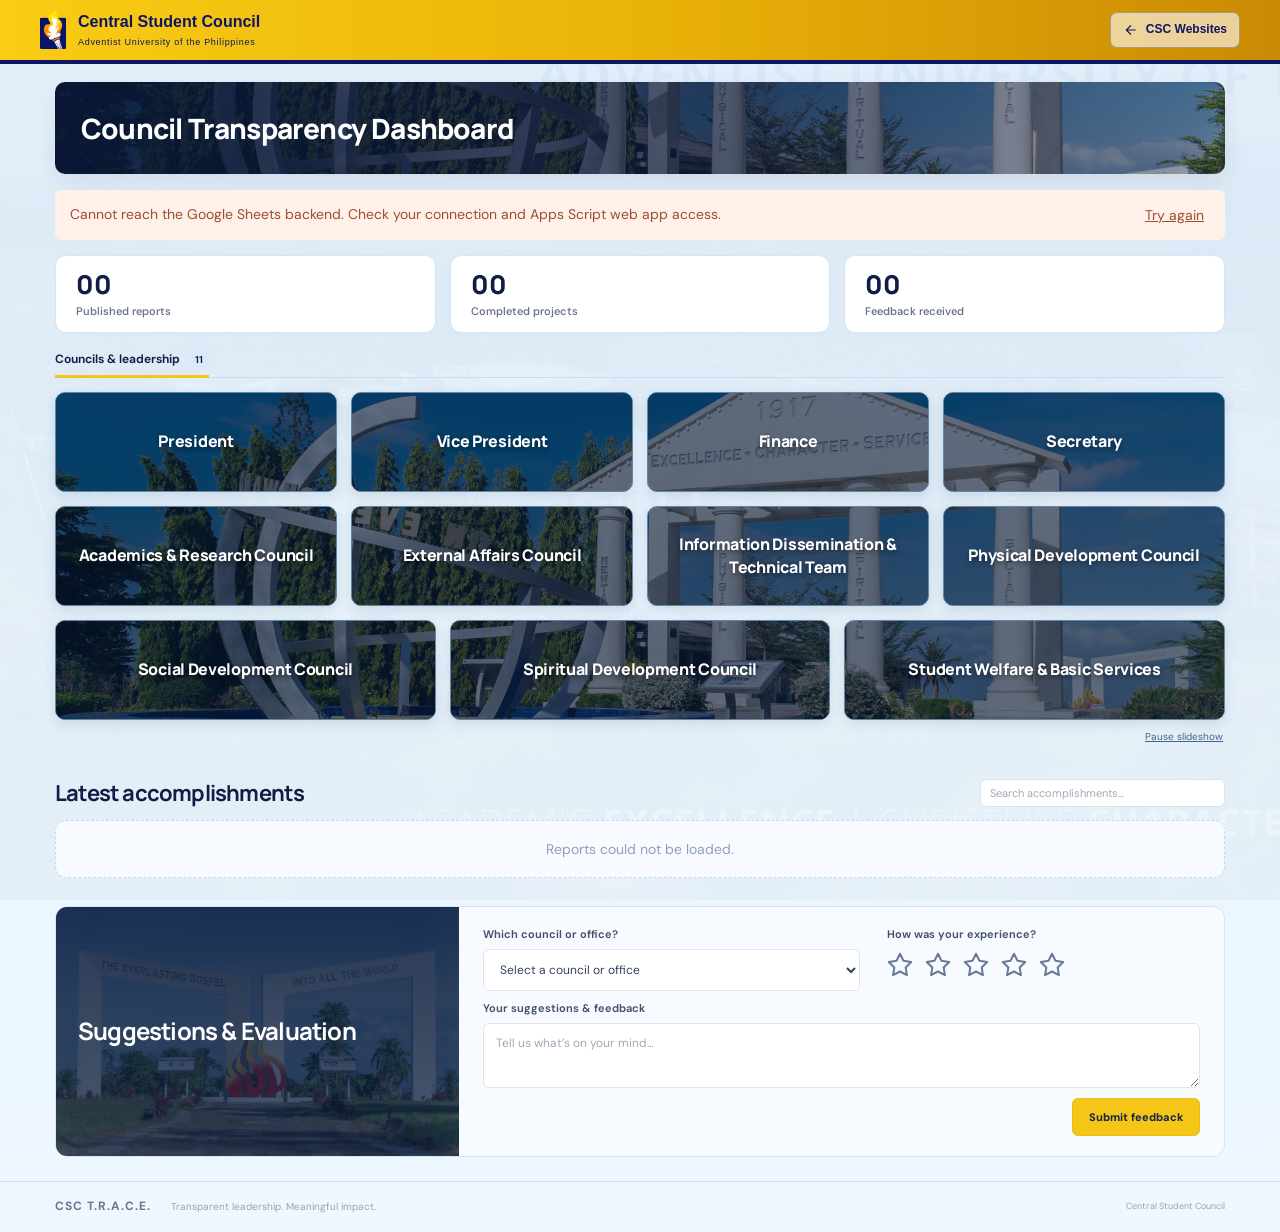
==== commit a3ecf2dc: "Unify CSC header and add return to websites dashboard" ====
--- a/index.html
+++ b/index.html
@@ -1,3 +1,3 @@
 <!doctype html>
-<html lang="en"><head><meta charset="utf-8"><meta name="viewport" content="width=device-width, initial-scale=1"><title>CSC T.R.A.C.E. | Student Dashboard</title><link rel="icon" type="image/png" href="assets/csc-logo.png"><link rel="stylesheet" href="styles.css"><script defer src="backend.js"></script><script defer src="app.js"></script></head><body data-view="student"><div id="app"></div><noscript>Please enable JavaScript to use the council dashboard.</noscript></body></html>
+<html lang="en"><head><meta charset="utf-8"><meta name="viewport" content="width=device-width, initial-scale=1"><title>CSC T.R.A.C.E. | Student Dashboard</title><link rel="icon" type="image/png" href="assets/csc-logo.png"><link rel="stylesheet" href="styles.css"><script defer src="backend.js"></script><script defer src="app.js?v=20261022-uniform-header"></script><link rel="stylesheet" href="./csc-header.css?v=20261022-uniform"></head><body data-view="student"><header class="csc-site-header"><div class="csc-header-inner"><div class="csc-header-brand"><img src="./csc-torch.png" alt="CSC torch logo" width="26" height="39"><div><strong>Central Student Council</strong><small>Adventist University of the Philippines</small></div></div><div class="csc-header-actions"><a class="csc-dashboard-back" href="./csc-websites.html"><svg viewBox="0 0 24 24" aria-hidden="true"><path d="m12 5-7 7 7 7M5 12h14"/></svg><span>CSC Websites</span></a></div></div></header><div id="app"></div><noscript>Please enable JavaScript to use the council dashboard.</noscript></body></html>
 
--- a/csc-header.css
+++ b/csc-header.css
@@ -0,0 +1,54 @@
+/* Uniform CSC branding, scoped to avoid changing application controls. */
+.csc-site-header {
+  box-sizing: border-box;
+  display: block;
+  position: relative;
+  z-index: 30;
+  width: 100%;
+  height: auto;
+  min-height: 64px;
+  margin: 0;
+  padding: 0;
+  border: 0;
+  border-bottom: 4px solid #0c1665;
+  border-radius: 0;
+  background: linear-gradient(90deg, #facc15 0%, #eab308 50%, #ca8a04 100%);
+  color: #0c1665;
+  font-family: Arial, Helvetica, sans-serif;
+  box-shadow: none;
+}
+@media (max-width: 380px) {
+  .csc-site-header .csc-header-brand strong { max-width: 130px; }
+  .csc-site-header .csc-header-brand small { display: none; }
+}
+.csc-site-header *, .csc-site-header *::before, .csc-site-header *::after { box-sizing: border-box; }
+.csc-site-header .csc-header-inner {
+  display: flex;
+  align-items: center;
+  justify-content: space-between;
+  gap: 16px;
+  width: 100%;
+  max-width: 1240px;
+  min-height: 60px;
+  margin: 0 auto;
+  padding: 9px 20px;
+}
+.csc-site-header .csc-header-brand { display: flex; align-items: center; gap: 12px; min-width: 0; }
+.csc-site-header .csc-header-brand img { display: block; width: 26px; height: 39px; object-fit: contain; flex-shrink: 0; border: 0; border-radius: 0; background: transparent; }
+.csc-site-header .csc-header-brand strong { display: block; margin: 0; color: #0c1665; font-family: Arial, Helvetica, sans-serif; font-size: 16px; font-weight: 700; line-height: 1.3; letter-spacing: 0; }
+.csc-site-header .csc-header-brand small { display: block; margin-top: 3px; color: #0c1665; font-size: 9px; font-weight: 400; line-height: 1.4; letter-spacing: .7px; }
+.csc-site-header .csc-header-actions { display: flex; align-items: center; justify-content: flex-end; flex-wrap: wrap; gap: 8px; flex-shrink: 0; }
+.csc-site-header .csc-dashboard-back { display: inline-flex; align-items: center; justify-content: center; gap: 7px; min-height: 36px; padding: 8px 12px; border: 1px solid #0c16654d; border-radius: 7px; background: #fff9; color: #0c1665; font-family: Arial, Helvetica, sans-serif; font-size: 12px; font-weight: 700; line-height: 1.3; text-decoration: none; white-space: nowrap; }
+.csc-site-header .csc-dashboard-back:hover { background: white; }
+.csc-site-header .csc-dashboard-back svg { width: 16px; height: 16px; fill: none; stroke: currentColor; stroke-width: 1.8; }
+.csc-site-header :is(a,button):focus-visible { outline: 3px solid #0c1665; outline-offset: 3px; }
+@media (max-width: 620px) {
+  .csc-site-header { min-height: 58px; }
+  .csc-site-header .csc-header-inner { min-height: 54px; padding: 8px 12px; gap: 10px; flex-wrap: wrap; }
+  .csc-site-header .csc-header-brand { gap: 9px; }
+  .csc-site-header .csc-header-brand img { width: 22px; height: 33px; }
+  .csc-site-header .csc-header-brand strong { font-size: 12px; }
+  .csc-site-header .csc-header-brand small { max-width: 170px; font-size: 8px; letter-spacing: 0; }
+  .csc-site-header .csc-dashboard-back { min-height: 34px; padding: 7px 9px; font-size: 10px; }
+  .csc-site-header .csc-header-actions { margin-left: auto; }
+}
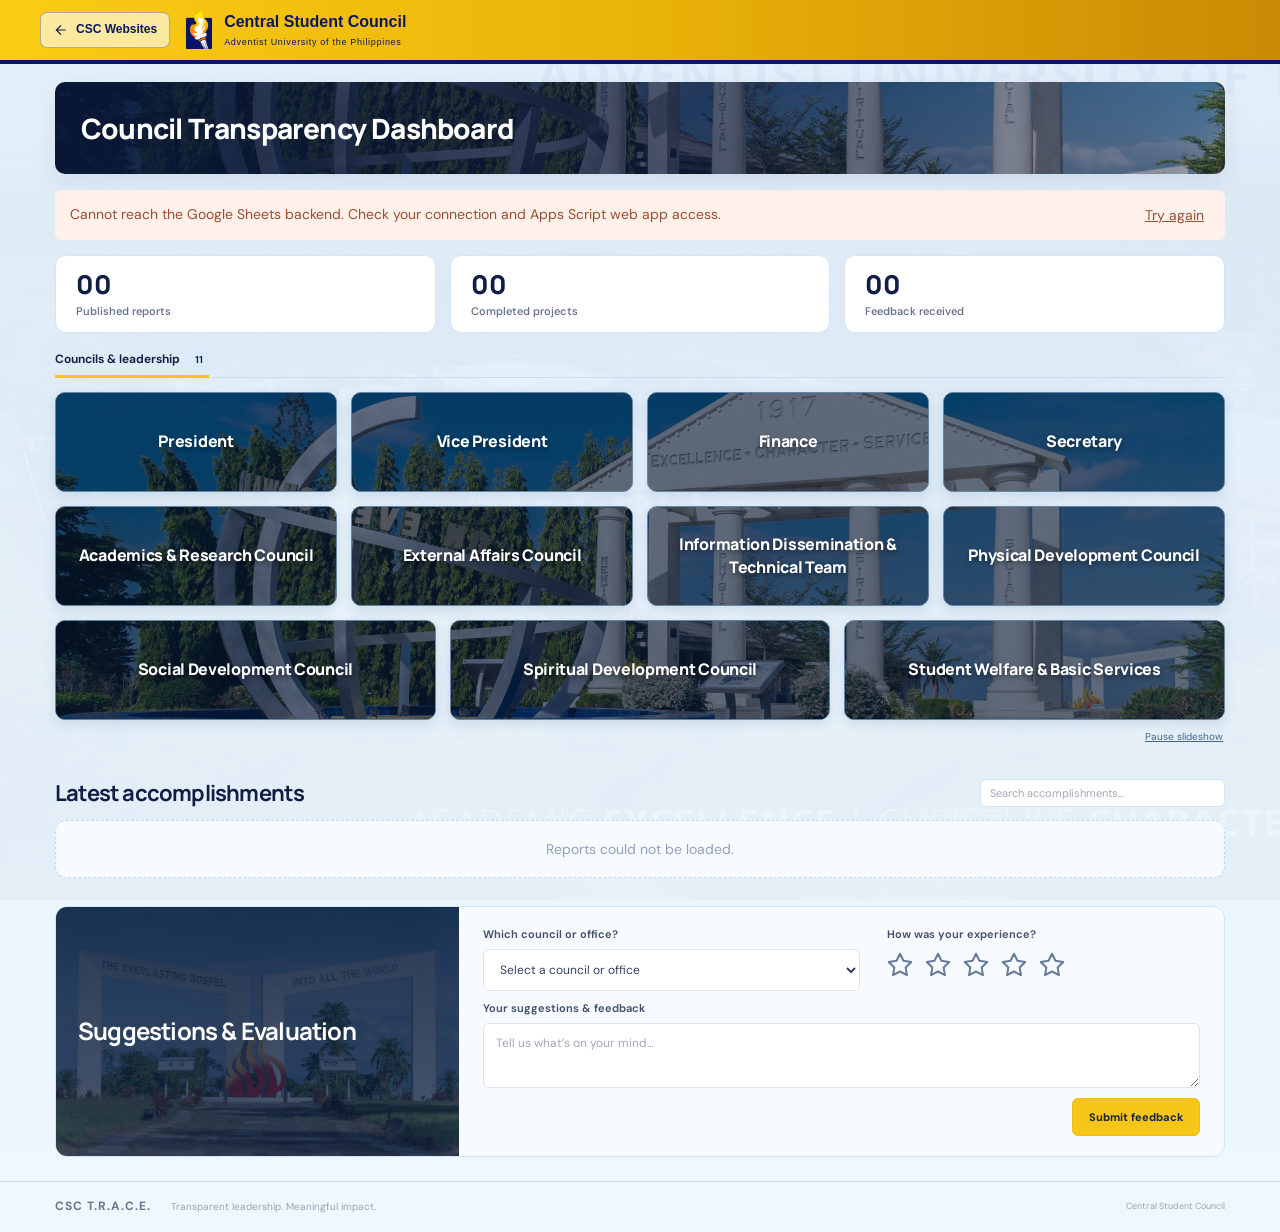
==== commit 5965021b: "Place dashboard back link first and prevent header overlap" ====
--- a/index.html
+++ b/index.html
@@ -1,3 +1,3 @@
 <!doctype html>
-<html lang="en"><head><meta charset="utf-8"><meta name="viewport" content="width=device-width, initial-scale=1"><title>CSC T.R.A.C.E. | Student Dashboard</title><link rel="icon" type="image/png" href="assets/csc-logo.png"><link rel="stylesheet" href="styles.css"><script defer src="backend.js"></script><script defer src="app.js?v=20261022-uniform-header"></script><link rel="stylesheet" href="./csc-header.css?v=20261022-uniform"></head><body data-view="student"><header class="csc-site-header"><div class="csc-header-inner"><div class="csc-header-brand"><img src="./csc-torch.png" alt="CSC torch logo" width="26" height="39"><div><strong>Central Student Council</strong><small>Adventist University of the Philippines</small></div></div><div class="csc-header-actions"><a class="csc-dashboard-back" href="./csc-websites.html"><svg viewBox="0 0 24 24" aria-hidden="true"><path d="m12 5-7 7 7 7M5 12h14"/></svg><span>CSC Websites</span></a></div></div></header><div id="app"></div><noscript>Please enable JavaScript to use the council dashboard.</noscript></body></html>
+<html lang="en"><head><meta charset="utf-8"><meta name="viewport" content="width=device-width, initial-scale=1"><title>CSC T.R.A.C.E. | Student Dashboard</title><link rel="icon" type="image/png" href="assets/csc-logo.png"><link rel="stylesheet" href="styles.css"><script defer src="backend.js"></script><script defer src="app.js?v=20261022-uniform-header"></script><link rel="stylesheet" href="./csc-header.css?v=20261022-back-left"></head><body data-view="student"><header class="csc-site-header"><div class="csc-header-inner"><a class="csc-dashboard-back" href="./csc-websites.html"><svg viewBox="0 0 24 24" aria-hidden="true"><path d="m12 5-7 7 7 7M5 12h14"/></svg><span>CSC Websites</span></a><div class="csc-header-brand"><img src="./csc-torch.png" alt="CSC torch logo" width="26" height="39"><div><strong>Central Student Council</strong><small>Adventist University of the Philippines</small></div></div><div class="csc-header-actions"></div></div></header><div id="app"></div><noscript>Please enable JavaScript to use the council dashboard.</noscript></body></html>
 
--- a/csc-header.css
+++ b/csc-header.css
@@ -33,12 +33,12 @@
   margin: 0 auto;
   padding: 9px 20px;
 }
-.csc-site-header .csc-header-brand { display: flex; align-items: center; gap: 12px; min-width: 0; }
+.csc-site-header .csc-header-brand { display: flex; align-items: center; gap: 12px; min-width: 0; flex: 1; }
 .csc-site-header .csc-header-brand img { display: block; width: 26px; height: 39px; object-fit: contain; flex-shrink: 0; border: 0; border-radius: 0; background: transparent; }
 .csc-site-header .csc-header-brand strong { display: block; margin: 0; color: #0c1665; font-family: Arial, Helvetica, sans-serif; font-size: 16px; font-weight: 700; line-height: 1.3; letter-spacing: 0; }
 .csc-site-header .csc-header-brand small { display: block; margin-top: 3px; color: #0c1665; font-size: 9px; font-weight: 400; line-height: 1.4; letter-spacing: .7px; }
 .csc-site-header .csc-header-actions { display: flex; align-items: center; justify-content: flex-end; flex-wrap: wrap; gap: 8px; flex-shrink: 0; }
-.csc-site-header .csc-dashboard-back { display: inline-flex; align-items: center; justify-content: center; gap: 7px; min-height: 36px; padding: 8px 12px; border: 1px solid #0c16654d; border-radius: 7px; background: #fff9; color: #0c1665; font-family: Arial, Helvetica, sans-serif; font-size: 12px; font-weight: 700; line-height: 1.3; text-decoration: none; white-space: nowrap; }
+.csc-site-header .csc-dashboard-back { display: inline-flex; align-items: center; justify-content: center; gap: 7px; flex-shrink: 0; min-height: 36px; padding: 8px 12px; border: 1px solid #0c16654d; border-radius: 7px; background: #fff9; color: #0c1665; font-family: Arial, Helvetica, sans-serif; font-size: 12px; font-weight: 700; line-height: 1.3; text-decoration: none; white-space: nowrap; }
 .csc-site-header .csc-dashboard-back:hover { background: white; }
 .csc-site-header .csc-dashboard-back svg { width: 16px; height: 16px; fill: none; stroke: currentColor; stroke-width: 1.8; }
 .csc-site-header :is(a,button):focus-visible { outline: 3px solid #0c1665; outline-offset: 3px; }
@@ -50,5 +50,6 @@
   .csc-site-header .csc-header-brand strong { font-size: 12px; }
   .csc-site-header .csc-header-brand small { max-width: 170px; font-size: 8px; letter-spacing: 0; }
   .csc-site-header .csc-dashboard-back { min-height: 34px; padding: 7px 9px; font-size: 10px; }
+  .csc-site-header .csc-dashboard-back span { display: none; }
   .csc-site-header .csc-header-actions { margin-left: auto; }
 }
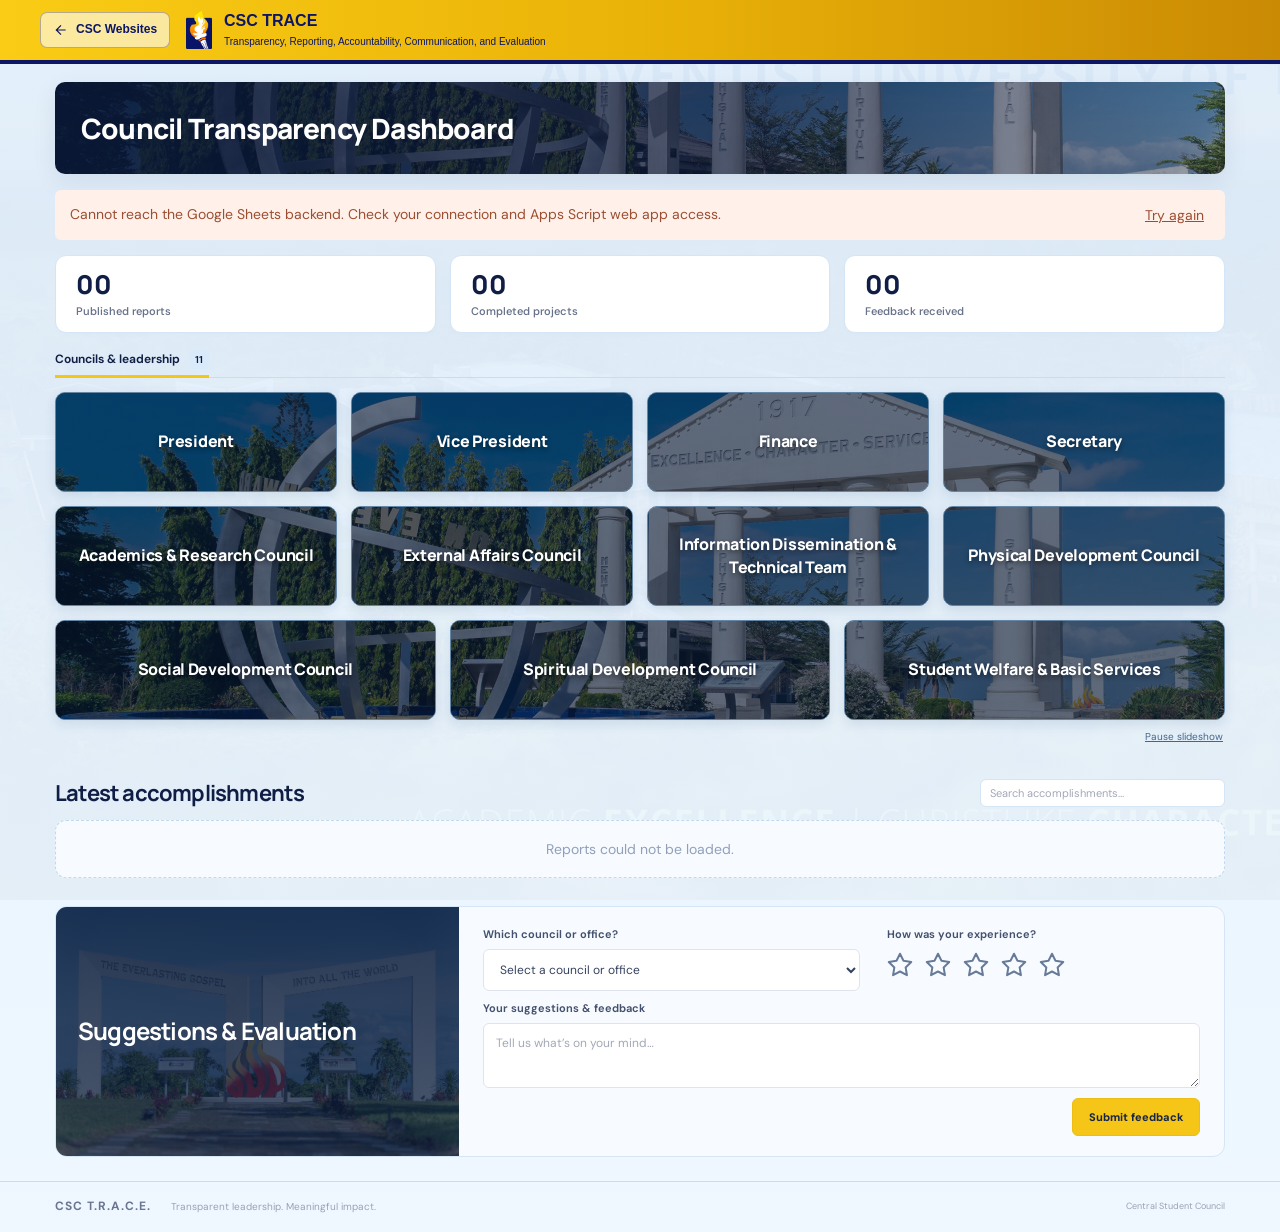
==== commit a0728bd8: "Improve mobile header spacing and consistent branding" ====
--- a/index.html
+++ b/index.html
@@ -1,3 +1,3 @@
 <!doctype html>
-<html lang="en"><head><meta charset="utf-8"><meta name="viewport" content="width=device-width, initial-scale=1"><title>CSC T.R.A.C.E. | Student Dashboard</title><link rel="icon" type="image/png" href="assets/csc-logo.png"><link rel="stylesheet" href="styles.css"><script defer src="backend.js"></script><script defer src="app.js?v=20261022-uniform-header"></script><link rel="stylesheet" href="./csc-header.css?v=20261022-back-left"></head><body data-view="student"><header class="csc-site-header"><div class="csc-header-inner"><a class="csc-dashboard-back" href="./csc-websites.html"><svg viewBox="0 0 24 24" aria-hidden="true"><path d="m12 5-7 7 7 7M5 12h14"/></svg><span>CSC Websites</span></a><div class="csc-header-brand"><img src="./csc-torch.png" alt="CSC torch logo" width="26" height="39"><div><strong>Central Student Council</strong><small>Adventist University of the Philippines</small></div></div><div class="csc-header-actions"></div></div></header><div id="app"></div><noscript>Please enable JavaScript to use the council dashboard.</noscript></body></html>
+<html lang="en"><head><meta charset="utf-8"><meta name="viewport" content="width=device-width, initial-scale=1"><title>CSC T.R.A.C.E. | Student Dashboard</title><link rel="icon" type="image/png" href="assets/csc-logo.png"><link rel="stylesheet" href="styles.css"><script defer src="backend.js"></script><script defer src="app.js?v=20261022-uniform-header"></script><link rel="stylesheet" href="./csc-header.css?v=20261022-responsive-fit"></head><body data-view="student"><header class="csc-site-header"><div class="csc-header-inner"><a class="csc-dashboard-back" href="./csc-websites.html"><svg viewBox="0 0 24 24" aria-hidden="true"><path d="m12 5-7 7 7 7M5 12h14"/></svg><span>CSC Websites</span></a><div class="csc-header-brand csc-trace-brand"><img src="./csc-torch.png" alt="CSC torch logo" width="26" height="39"><div><strong>CSC TRACE</strong><small>Transparency, Reporting, Accountability, Communication, and Evaluation</small></div></div><div class="csc-header-actions"></div></div></header><div id="app"></div><noscript>Please enable JavaScript to use the council dashboard.</noscript></body></html>
 
--- a/csc-header.css
+++ b/csc-header.css
@@ -5,7 +5,7 @@
   position: relative;
   z-index: 30;
   width: 100%;
-  height: auto;
+  height: 64px;
   min-height: 64px;
   margin: 0;
   padding: 0;
@@ -29,22 +29,26 @@
   gap: 16px;
   width: 100%;
   max-width: 1240px;
-  min-height: 60px;
+  height: 60px;
   margin: 0 auto;
   padding: 9px 20px;
 }
 .csc-site-header .csc-header-brand { display: flex; align-items: center; gap: 12px; min-width: 0; flex: 1; }
+.csc-site-header .csc-header-brand > div { min-width: 0; flex: 1; }
 .csc-site-header .csc-header-brand img { display: block; width: 26px; height: 39px; object-fit: contain; flex-shrink: 0; border: 0; border-radius: 0; background: transparent; }
-.csc-site-header .csc-header-brand strong { display: block; margin: 0; color: #0c1665; font-family: Arial, Helvetica, sans-serif; font-size: 16px; font-weight: 700; line-height: 1.3; letter-spacing: 0; }
-.csc-site-header .csc-header-brand small { display: block; margin-top: 3px; color: #0c1665; font-size: 9px; font-weight: 400; line-height: 1.4; letter-spacing: .7px; }
-.csc-site-header .csc-header-actions { display: flex; align-items: center; justify-content: flex-end; flex-wrap: wrap; gap: 8px; flex-shrink: 0; }
+.csc-site-header .csc-header-brand strong { display: block; overflow: hidden; white-space: nowrap; text-overflow: ellipsis; margin: 0; color: #0c1665; font-family: Arial, Helvetica, sans-serif; font-size: 16px; font-weight: 700; line-height: 1.3; letter-spacing: 0; }
+.csc-site-header .csc-header-brand small { display: block; overflow: hidden; white-space: nowrap; text-overflow: ellipsis; margin-top: 3px; color: #0c1665; font-size: 9px; font-weight: 400; line-height: 1.4; letter-spacing: .7px; }
+.csc-site-header .csc-header-actions { display: flex; align-items: center; justify-content: flex-end; flex-wrap: nowrap; gap: 8px; flex-shrink: 0; }
+.csc-site-header .csc-header-actions > button { display: inline-grid; place-items: center; position: relative; flex: 0 0 34px; width: 34px; height: 34px; min-height: 0; margin: 0; padding: 0; border-radius: 50%; font-size: 18px; line-height: 1; }
+.csc-site-header .csc-trace-brand > div { container-type: inline-size; }
+.csc-site-header .csc-trace-brand small { max-width: none; font-size: min(10px, 2.1cqw); line-height: 1.4; letter-spacing: 0; text-overflow: clip; }
 .csc-site-header .csc-dashboard-back { display: inline-flex; align-items: center; justify-content: center; gap: 7px; flex-shrink: 0; min-height: 36px; padding: 8px 12px; border: 1px solid #0c16654d; border-radius: 7px; background: #fff9; color: #0c1665; font-family: Arial, Helvetica, sans-serif; font-size: 12px; font-weight: 700; line-height: 1.3; text-decoration: none; white-space: nowrap; }
 .csc-site-header .csc-dashboard-back:hover { background: white; }
 .csc-site-header .csc-dashboard-back svg { width: 16px; height: 16px; fill: none; stroke: currentColor; stroke-width: 1.8; }
 .csc-site-header :is(a,button):focus-visible { outline: 3px solid #0c1665; outline-offset: 3px; }
 @media (max-width: 620px) {
-  .csc-site-header { min-height: 58px; }
-  .csc-site-header .csc-header-inner { min-height: 54px; padding: 8px 12px; gap: 10px; flex-wrap: wrap; }
+  .csc-site-header { height: 58px; min-height: 58px; }
+  .csc-site-header .csc-header-inner { height: 54px; padding: 8px 12px; gap: 10px; flex-wrap: nowrap; }
   .csc-site-header .csc-header-brand { gap: 9px; }
   .csc-site-header .csc-header-brand img { width: 22px; height: 33px; }
   .csc-site-header .csc-header-brand strong { font-size: 12px; }
@@ -52,4 +56,6 @@
   .csc-site-header .csc-dashboard-back { min-height: 34px; padding: 7px 9px; font-size: 10px; }
   .csc-site-header .csc-dashboard-back span { display: none; }
   .csc-site-header .csc-header-actions { margin-left: auto; }
+  .csc-site-header .csc-header-actions > button { flex-basis: 30px; width: 30px; height: 30px; font-size: 17px; }
+  .csc-site-header .csc-trace-brand small { display: block; max-width: none; font-size: min(10px, 2.1cqw); letter-spacing: 0; }
 }
